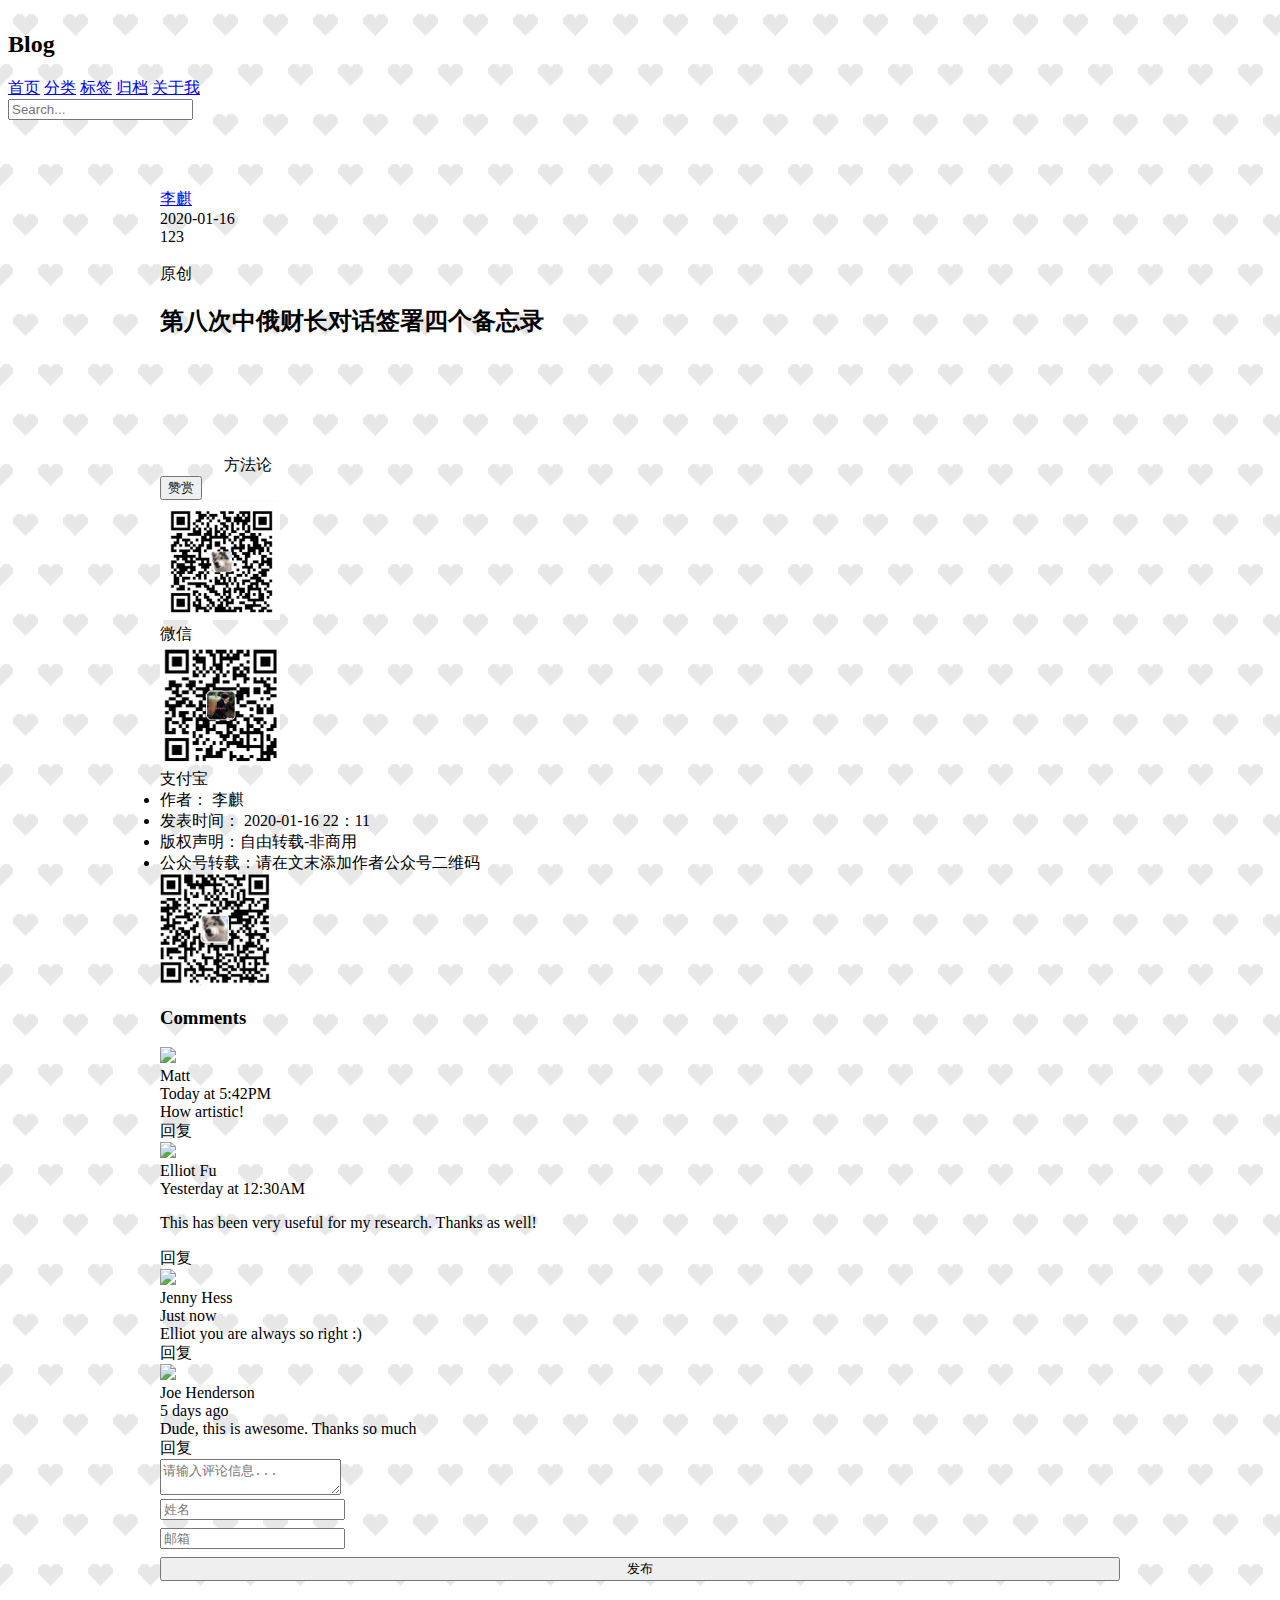
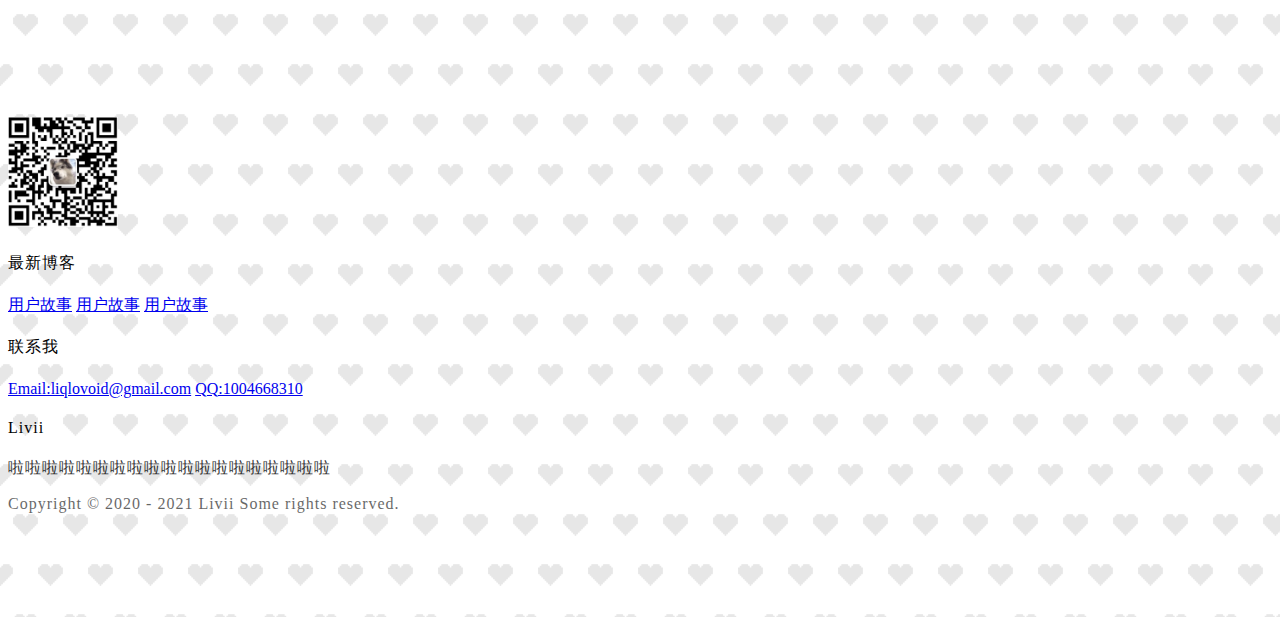
==== blog.html @ 8df354da "博客页面开发 首页、详情页、分类页、标签页" ====
<!DOCTYPE html>
<html lang="en">
<head>
  <meta charset="UTF-8">
  <meta name="viewport", content="width=device-width, initial-scale=1.0">
  <title>博客详情</title>
  <link rel="stylesheet", href="https://cdn.jsdelivr.net/npm/semantic-ui@2.4.2/dist/semantic.css">
  <link rel="stylesheet", href="./static/css/me.css">
</head>
<body>
<!-- 导航 -->
<nav class="ui inverted attached segment m-padded-tb-mini" >
  <div class="ui container">
    <div class="ui inverted secondary stackable menu">
      <h2 class="ui teal header item"> Blog</h2>
      <a href="#" class="m-item item m-mobile-hide"><i class="home icon"></i> 首页</a>
      <a href="#" class="m-item item m-mobile-hide"><i class="idea icon"></i> 分类</a>
      <a href="#" class="m-item item m-mobile-hide"><i class="tags icon"></i> 标签</a>
      <a href="#" class="m-item item m-mobile-hide"><i class="clone icon"></i> 归档</a>
      <a href="#" class="m-item item m-mobile-hide"><i class="info icon"></i> 关于我</a>
      <div class="right m-item item m-mobile-hide">
        <div class="ui icon inverted transparent input">
          <input type="text" placeholder="Search...">
          <i class="search link icon"></i>
        </div>
      </div>
    </div>
  </div>
  <a href="#" class="ui menu toggle icon black button m-right-top m-mobile-show">
    <i class="sidebar icon"></i>
  </a>
</nav>
<!-- 中间内容 -->
<div class="m-container-small m-padded-tb-big">
  <div class="ui container">
    <div class="ui top attached segment">
      <div class="ui horizontal link list">
        <div class="item">
          <img src="https://picsum.photos/100/100" alt="" class="ui avatar image">
          <div class="content"><a href="#" class="header">李麒</a></div>
        </div>
        <div class="item">
          <i class="calendar icon"></i> 2020-01-16
        </div>
        <div class="item">
          <i class="eye icon"></i> 123
        </div>
      </div>
    </div>
    <div class="ui attached segment">
      <img src="https://picsum.photos/800/450" alt="" class="ui fluid rounded image">
    </div>
    <div class="ui attached segment">
      <div class="ui right aligned basic segment">
        <div class="ui label basic orange">原创</div>
      </div>
      <h2 class="ui center aligned header">第八次中俄财长对话签署四个备忘录</h2>
      <br>
      <div id="content" class="m-padded-lr-responsive m-padded-tb-large">
        <p></p>
      </div>
      <div class="m-padded-lr-responsive">
        <div class="ui basic teal left pointing label">方法论</div>
      </div>
      <div class="ui center aligned basic segment">
        <button id="payButton" class="ui orange basic circular button">赞赏</button>
      </div>
      <div class="ui payQR flowing popup transition hidden">
        <div class="ui orange basic label">
          <div class="ui images" style="font-size: inherit !important;">
            <div class="image">
              <img src="./static/image/WeChatPay.jpg" alt="" class="ui rounded bordered image" style="width: 120px">
              <div>微信</div>
            </div>
            <div class="image">
              <img src="./static/image/AliPay.jpg" alt="" class="ui rounded bordered image" style="width: 120px">
              <div>支付宝</div>
            </div>
          </div>
        </div>
      </div>

    </div>
    <div class="ui attached positive message">
      <div class="ui middle aligned grid">
        <div class="eleven wide column">
          <div class="list">
            <li>作者： 李麒</li>
            <li>发表时间： 2020-01-16 22：11</li>
            <li>版权声明：自由转载-非商用</li>
            <li>公众号转载：请在文末添加作者公众号二维码</li>
          </div>
        </div>
        <div class="five wide column">
          <img src="./static/image/wechat.jpg" alt="" class="ui right floated rounded bordered image"style="width: 110px">
        </div>
      </div>
    </div>
    <div class="ui bottom attached segment">
      <div class="ui teal segment">
        <div class="ui comments">
          <h3 class="ui dividing header">Comments</h3>
          <div class="comment">
            <a class="avatar">
              <img src="https://picsum.photos/100/100">
            </a>
            <div class="content">
              <a class="author">Matt</a>
              <div class="metadata">
                <span class="date">Today at 5:42PM</span>
              </div>
              <div class="text">
                How artistic!
              </div>
              <div class="actions">
                <a class="reply">回复</a>
              </div>
            </div>
          </div>
          <div class="comment">
            <a class="avatar">
              <img src="https://picsum.photos/100/100">
            </a>
            <div class="content">
              <a class="author">Elliot Fu</a>
              <div class="metadata">
                <span class="date">Yesterday at 12:30AM</span>
              </div>
              <div class="text">
                <p>This has been very useful for my research. Thanks as well!</p>
              </div>
              <div class="actions">
                <a class="reply">回复</a>
              </div>
            </div>
            <div class="comments">
              <div class="comment">
                <a class="avatar">
                  <img src="https://picsum.photos/100/100">
                </a>
                <div class="content">
                  <a class="author">Jenny Hess</a>
                  <div class="metadata">
                    <span class="date">Just now</span>
                  </div>
                  <div class="text">
                    Elliot you are always so right :)
                  </div>
                  <div class="actions">
                    <a class="reply">回复</a>
                  </div>
                </div>
              </div>
            </div>
          </div>
          <div class="comment">
            <a class="avatar">
              <img src="https://picsum.photos/100/100">
            </a>
            <div class="content">
              <a class="author">Joe Henderson</a>
              <div class="metadata">
                <span class="date">5 days ago</span>
              </div>
              <div class="text">
                Dude, this is awesome. Thanks so much
              </div>
              <div class="actions">
                <a class="reply">回复</a>
              </div>
            </div>
          </div>
        </div>
      </div>
      <div class="ui form">
        <div class="field">
          <textarea name="content" placeholder="请输入评论信息..."></textarea>
        </div>
        <div class="fields">
          <div class="field m-mobile-wide m-margin-bottom-small">
            <div class="ui left icon input">
              <i class="user icon"></i>
              <input type="text" name="nickname" placeholder="姓名">
            </div>
          </div>
          <div class="field m-mobile-wide m-margin-bottom-small">
            <div class="ui left icon input">
              <i class="mail icon"></i>
              <input type="text" name="email" placeholder="邮箱">
            </div>
          </div>
          <div class="field  m-margin-bottom-small m-mobile-wide">
            <button class="ui teal button m-mobile-wide">
              <i class="edit icon"></i>发布
            </button>
          </div>
        </div>
      </div>
    </div>
  </div>
</div>
<!-- 底部 -->
<footer class="ui inverted vertical segment m-padded-tb-massive">
  <div class="ui center aligned container">
    <div class="ui stackable inverted divided grid">
      <div class="three wide column">
        <div class="ui inverted link list">
          <div class="item">
            <img src="./static/image/wechat.jpg" class="ui rounded image" alt="" style="width: 110px">
          </div>
        </div>
      </div>
      <div class="three wide column">
        <h4 class="ui inverted header m-text-thin m-text-spaced">最新博客</h4>
        <div class="ui inverted link list">
          <a href="#" class="item">用户故事</a>
          <a href="#" class="item">用户故事</a>
          <a href="#" class="item">用户故事</a>
        </div>
      </div>
      <div class="three wide column">
        <h4 class="ui inverted header m-text-thin m-text-spaced">联系我</h4>
        <div class="ui inverted link list">
          <a href="#" class="item">Email:liqlovoid@gmail.com</a>
          <a href="#" class="item">QQ:1004668310</a>
        </div>
      </div>
      <div class="three wide column">
        <h4 class="ui inverted header m-text-thin m-text-spaced">Livii</h4>
        <p class="m-text-thin m-text-spaced m-opacity-mini">啦啦啦啦啦啦啦啦啦啦啦啦啦啦啦啦啦啦啦</p>
      </div>
    </div>
    <div class="ui inverted section divider"></div>
    <p class="m-text-thin m-text-spaced m-opacity-tiny">Copyright © 2020 - 2021 Livii Some rights reserved. </p>
  </div>
</footer>
<script src="https://cdn.jsdelivr.net/npm/jquery@3.2/dist/jquery.min.js"></script>
<script src="https://cdn.jsdelivr.net/npm/semantic-ui@2.2.4/dist/semantic.min.js"></script>
<script>
  $('.menu.toggle').click(function () {
    $('.m-item').toggleClass('m-mobile-hide')
  });

  $('#payButton').popup({
      popup : $('.payQR.popup'),
      on : 'click',
      position : 'bottom center'
  });
</script>
</body>
</html>
<!--JS是解释型语言，是根据标签引用分块顺序执行的，$是jQuery中的产生的对象，需要用的话，必须将jquery.js文件放在使用它的JS前面。 -->
---- static/css/me.css ----
body{
    background: url("../image/bg.png");
}
.m-padded-mini{
    padding: 0.2em;
}
.m-padded-tiny{
    padding: 0.3em;
}
.m-padded-tb-mini{
    padding-top: 0.2em !important;
    padding-bottom: 0.2em !important;
}
.m-padded-tb-tiny{
    padding-top: 0.3em !important;
    padding-bottom: 0.3em !important;
}
.m-padded-tb-small{
    padding-top: 0.5em !important;
    padding-bottom: 0.5em !important;
}
.m-padded-tb-massive{
    padding-top: 5em !important;
    padding-bottom: 5em !important;
}
.m-padded-tb {
    padding-top: 1em !important;
    padding-bottom: 1em !important;
}
.m-padded-tb-large{
    padding-top: 2em !important;
    padding-bottom: 2em !important;
}
.m-padded-tb-big{
    padding-top: 3em !important;
    padding-bottom: 3em !important;
}
.m-padded-tb-huge{
    padding-top: 4em !important;
    padding-bottom: 4em !important;
}
.m-padded-tb-massive{
    padding-top: 5em !important;
    padding-bottom: 5em !important;
}
.m-text-thin{
    font-weight: 300!important;
}
.m-text-spaced{
    letter-spacing: 1px;!important;
}
.m-text-line{
    line-height: 1.8!important;
}

.m-opacity-mini{
    opacity: 0.8!important;
}
.m-opacity-tiny{
    opacity: 0.6!important;
}
.m-inline-block{
    display: inline-block;!important;
}

.m-container{
    max-width: 72em;
    margin: auto;
}
.m-container-small{
    max-width: 60em;
    margin: auto;
}
.m-text{
    font-weight: 300!important;
    letter-spacing: 1px!important;
    line-height: 1.8!important;
}
.m-margin-tb-tiny{
    margin-top: 0.3em!important;
    margin-bottom: 0.3em!important;
}

.m-black{
    color: #333!important;
}

.m-margin-top-small{
    margin-top: 0.5em!important;
}

.m-margin-top{
    margin-top: 1.5em!important;
}

.m-margin-top-large{
    margin-top: 2em!important;
}

.m-right-top{
    position: absolute;
    top: 0;
    right: 0;
}
.m-mobile-show{
    display: none!important;
}
.m-padded-lr-responsive{
    padding-left: 4em!important;
    padding-right: 4em!important;
}
@media screen and (max-width: 768px){
    .m-mobile-hide{
        display: none!important;
    }
    .m-mobile-show{
        display: block!important;
    }
    .m-padded-lr-responsive{
        padding-left: 0!important;
        padding-right: 0!important;
    }
    .m-padded-lr-clear{
        padding-left: 0!important;
        padding-right: 0!important;
    }
    .m-mobile-wide{
        width: 100%!important;
    }

}
.m-padded-lr{
    padding-left: 4em!important;
    padding-right: 4em!important;
}
.m-margin-bottom-mini{
    margin-bottom: 0.2em!important;
}
.m-margin-bottom-small{
    margin-bottom: 0.5em!important;
}
.m-mobile-wide{
    width: 100%!important;
}
.m-shadow-small{
    -webkit-box-shadow: 0 4px 8px rgba(0,0,0,0.2)!important;
    box-shadow: 0 4px 8px rgba(0,0,0,0.2)!important;
}
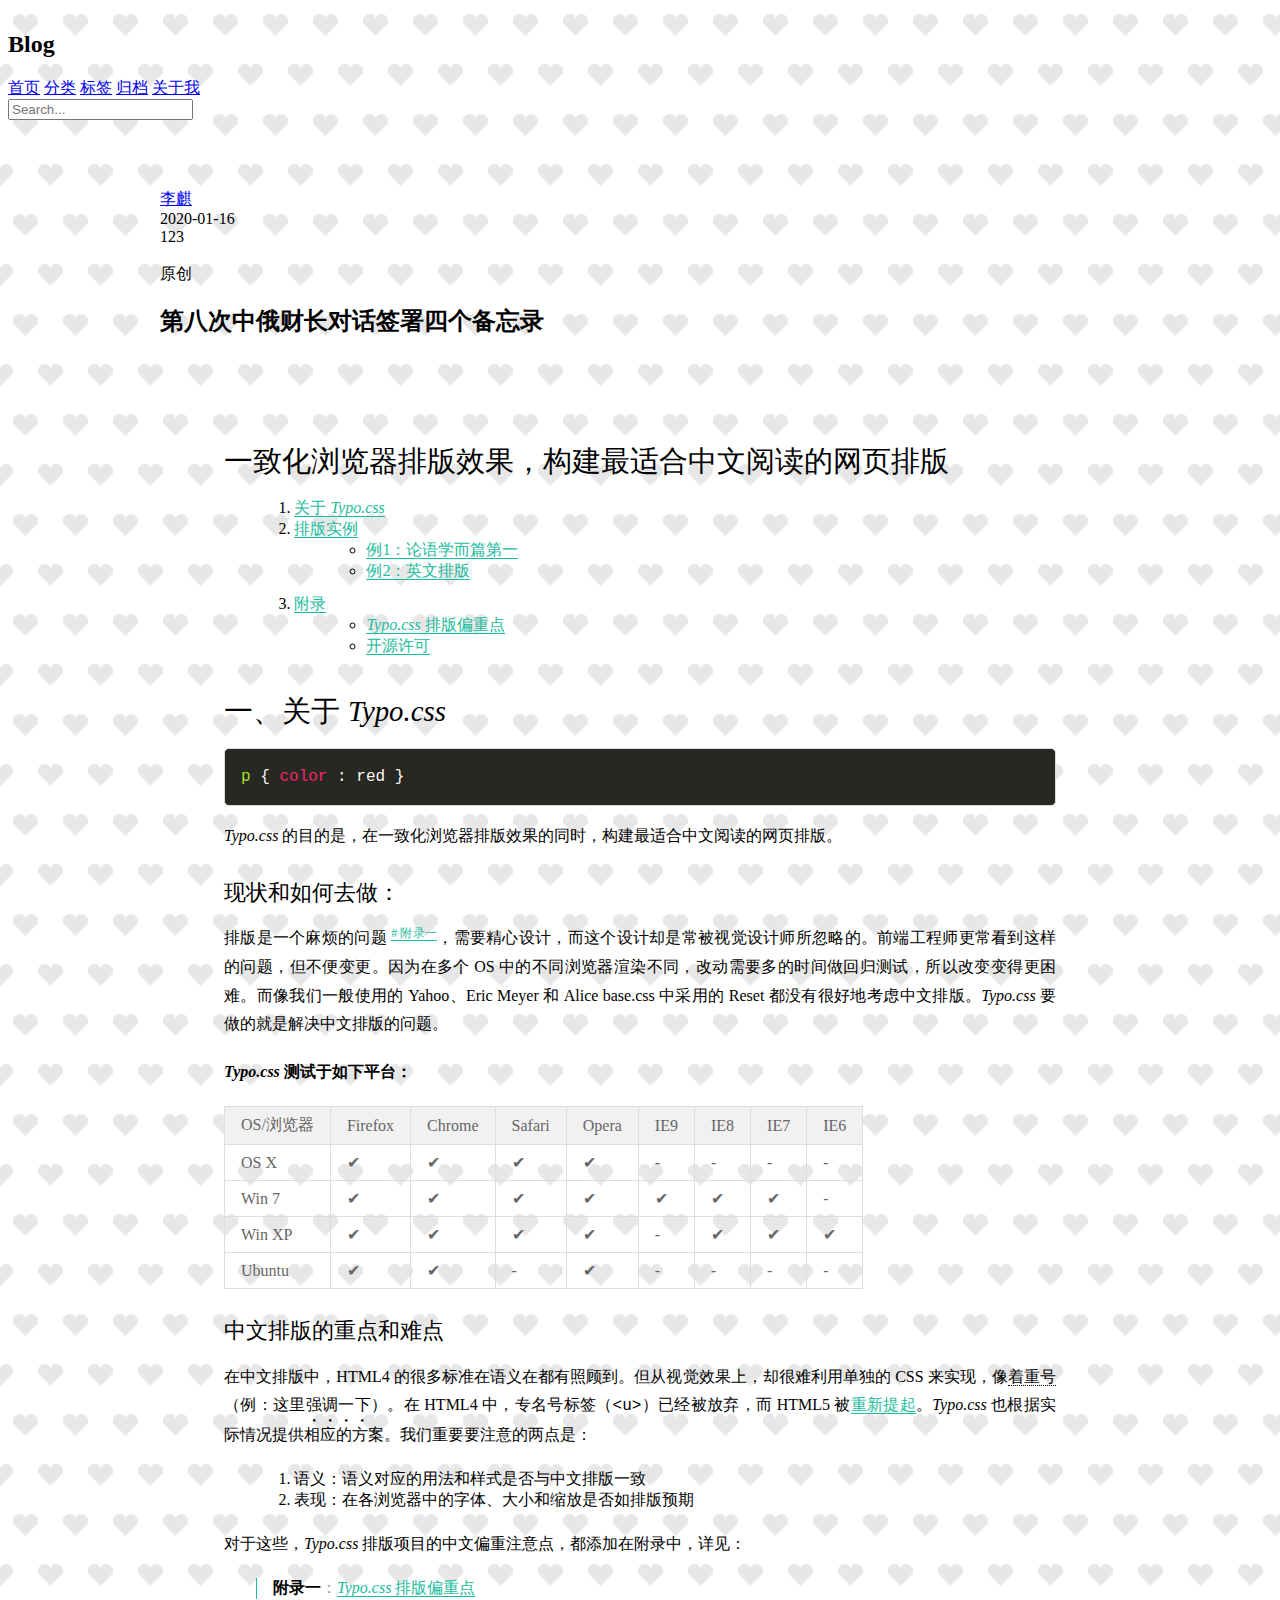
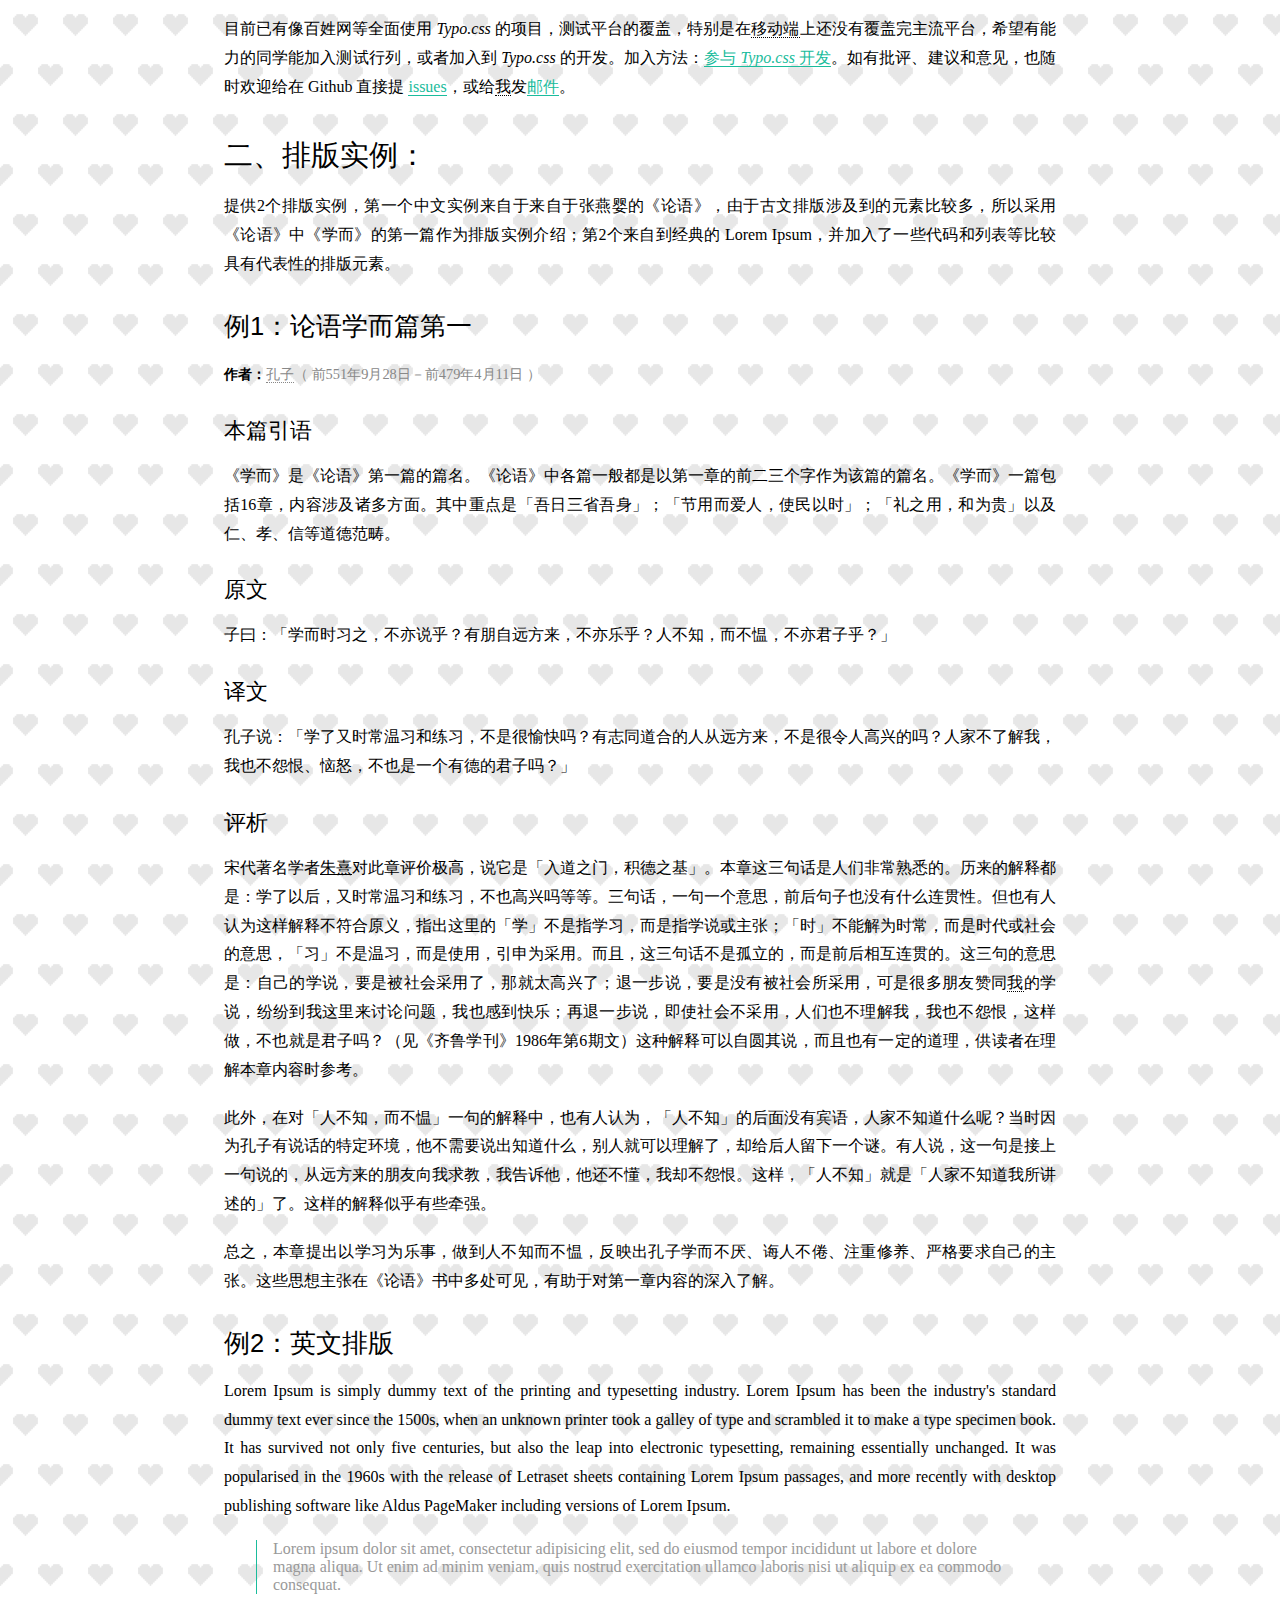
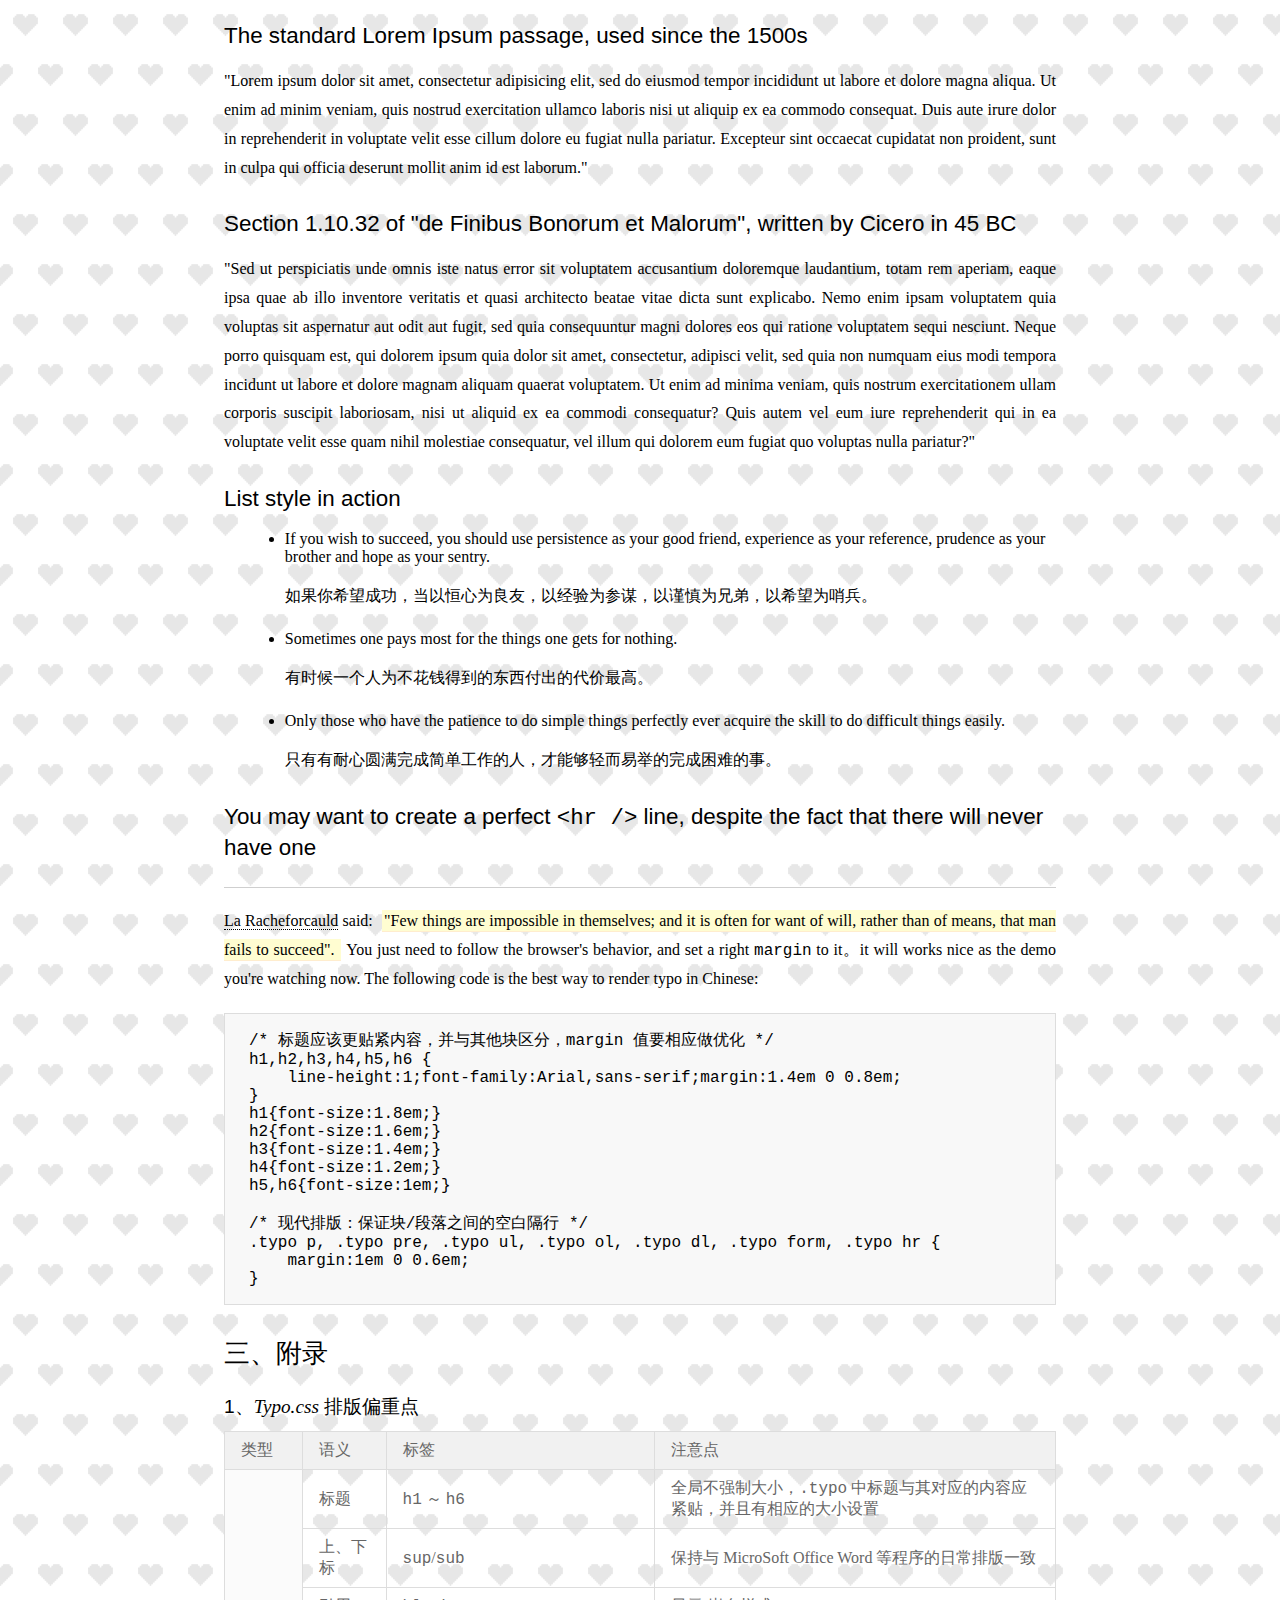
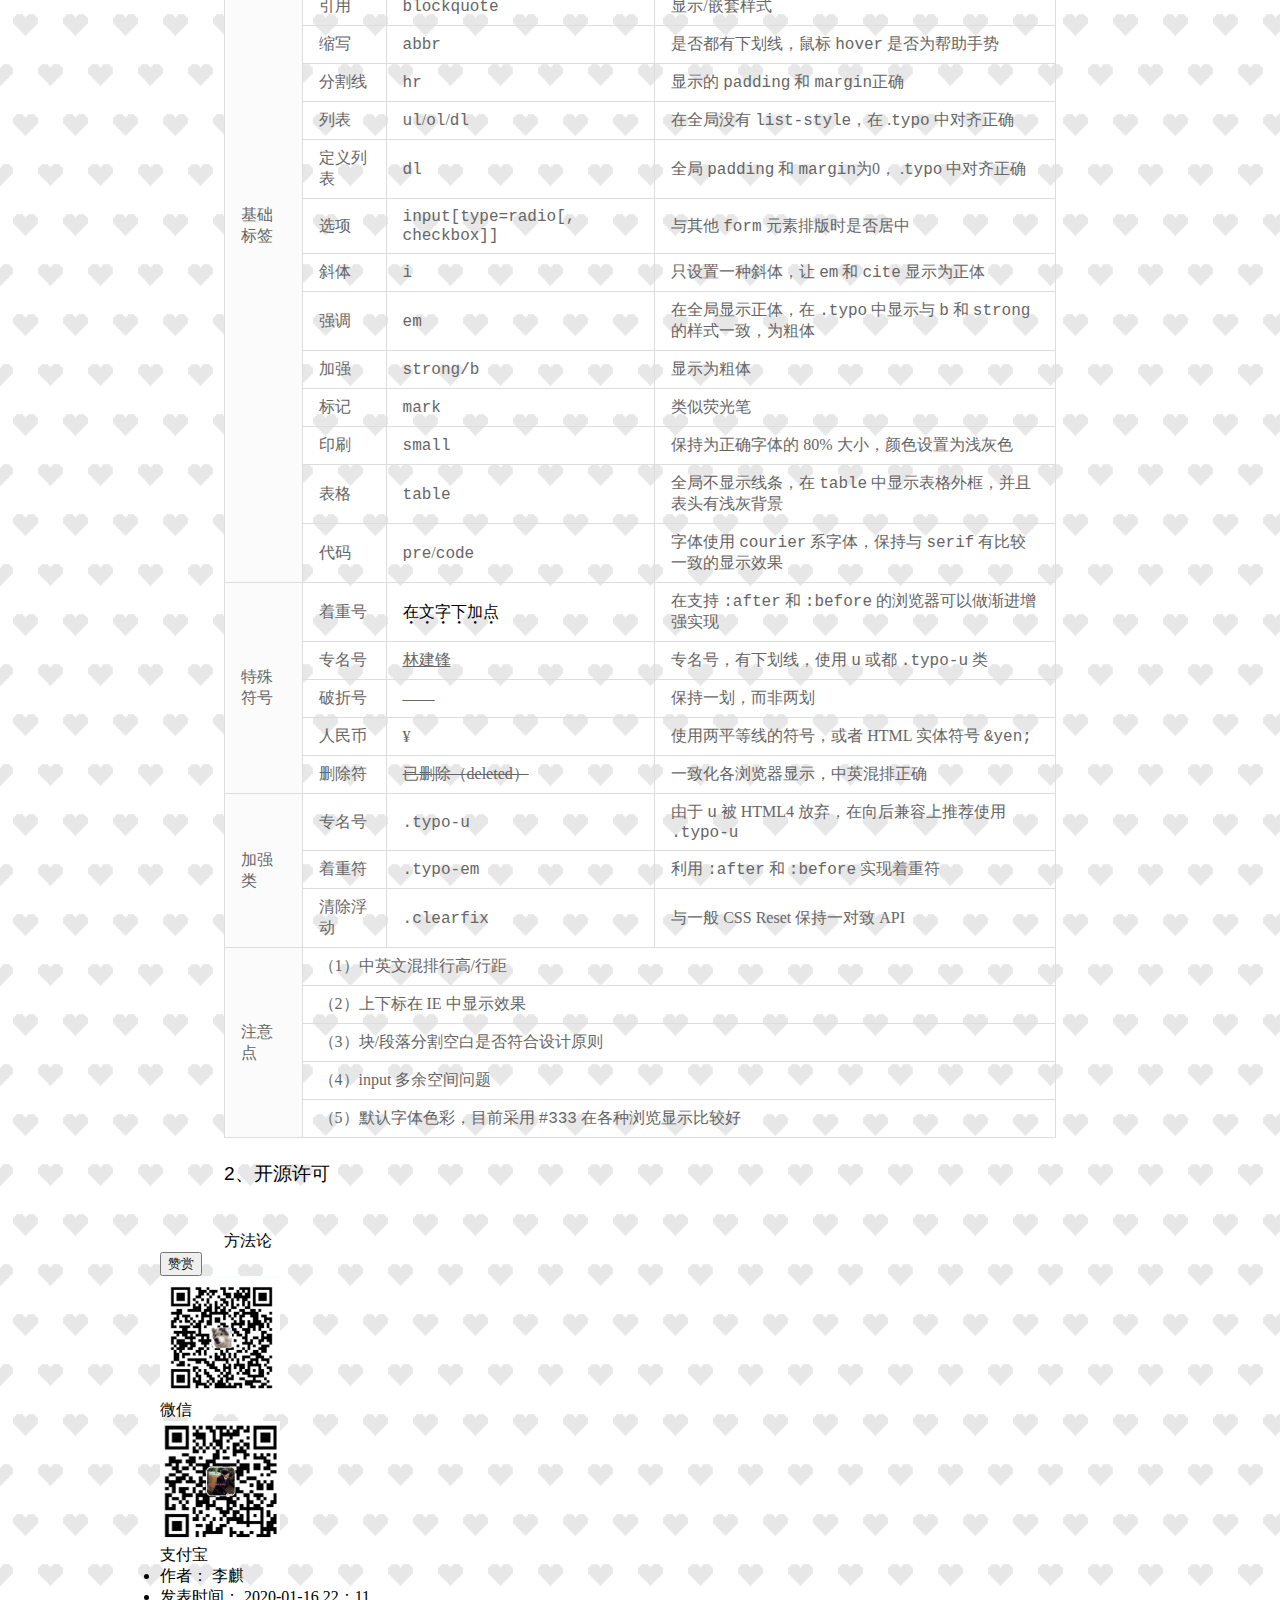
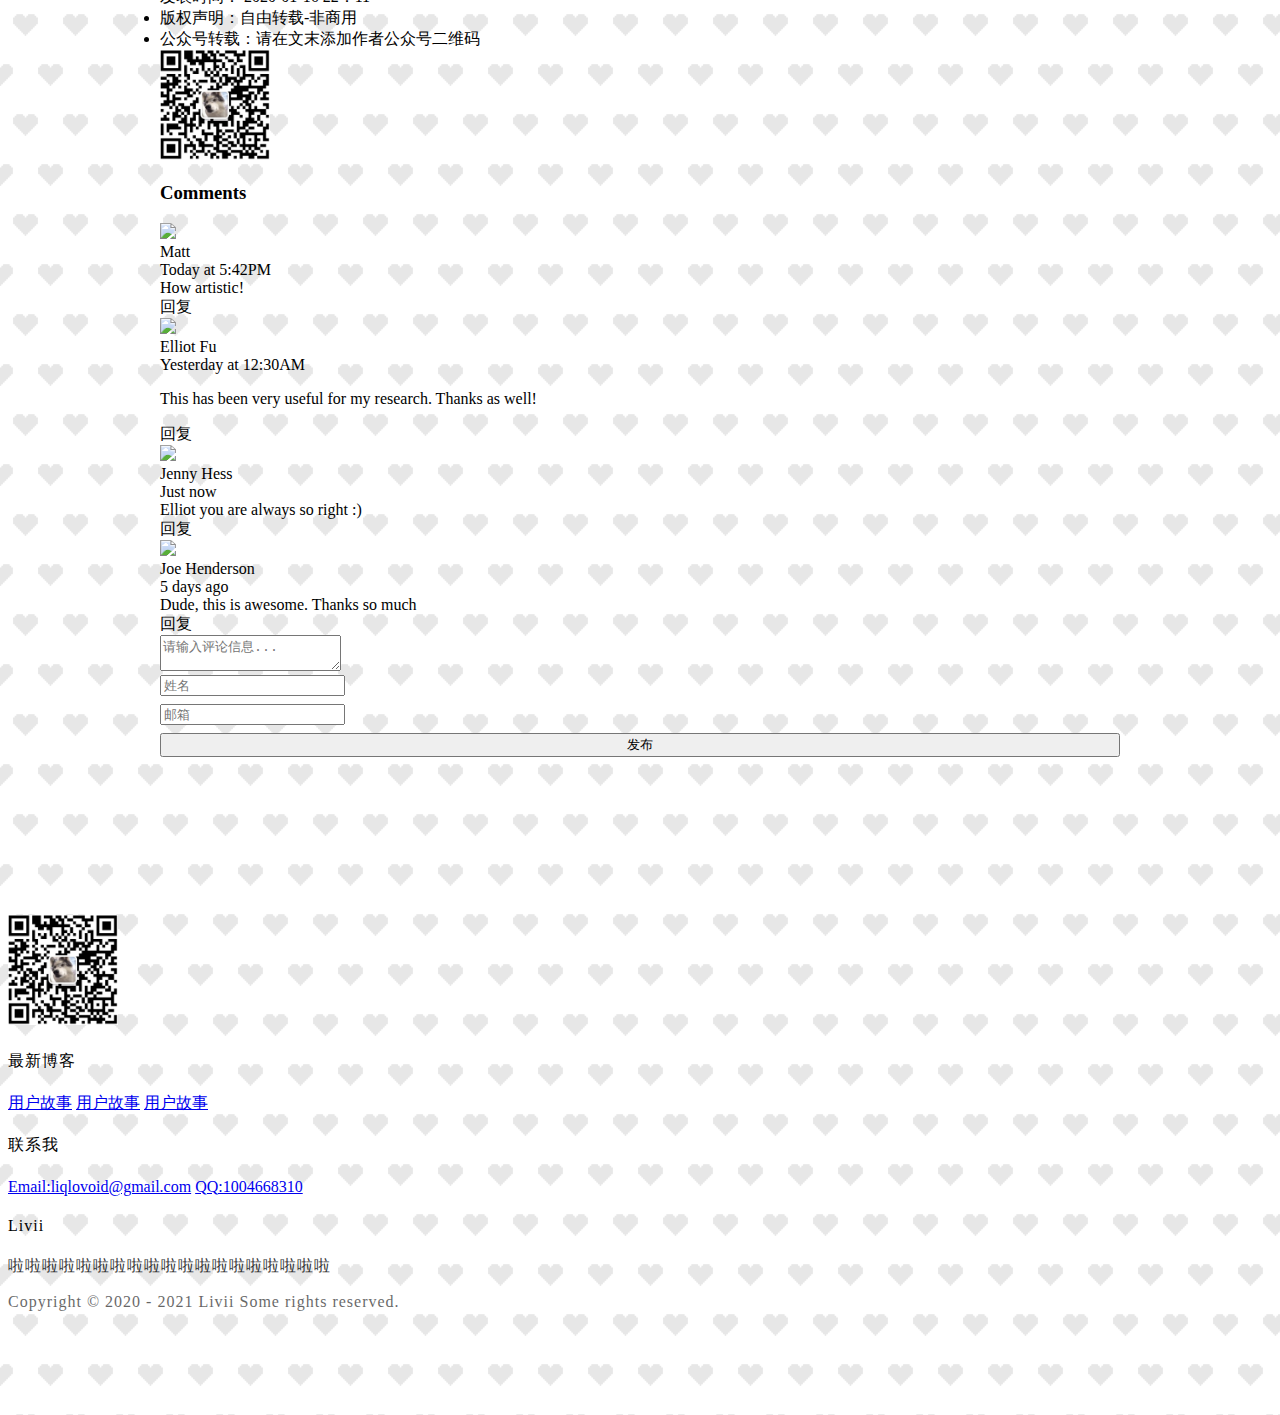
==== commit 3c92063d: "day2 博客插件集成、博客管理相关页面开发" ====
--- a/blog.html
+++ b/blog.html
@@ -4,7 +4,11 @@
   <meta charset="UTF-8">
   <meta name="viewport", content="width=device-width, initial-scale=1.0">
   <title>博客详情</title>
-  <link rel="stylesheet", href="https://cdn.jsdelivr.net/npm/semantic-ui@2.4.2/dist/semantic.css">
+  <link rel="stylesheet", href="https://cdn.jsdelivr.net/npm/semantic-ui@2.2.4/dist/semantic.css">
+  <link rel="stylesheet" href="./static/css/typo.css">
+  <link rel="stylesheet" href="./static/css/animate.css">
+  <link rel="stylesheet" href="./static/lib/prism/prism.css">
+  <link rel="stylesheet" href="./static/lib/tocbot/tocbot.css">
   <link rel="stylesheet", href="./static/css/me.css">
 </head>
 <body>
@@ -31,7 +35,7 @@
   </a>
 </nav>
 <!-- 中间内容 -->
-<div class="m-container-small m-padded-tb-big">
+<div id="waypoint" class="m-container-small m-padded-tb-big animated fadeIn">
   <div class="ui container">
     <div class="ui top attached segment">
       <div class="ui horizontal link list">
@@ -50,14 +54,386 @@
     <div class="ui attached segment">
       <img src="https://picsum.photos/800/450" alt="" class="ui fluid rounded image">
     </div>
-    <div class="ui attached segment">
+    <div class="ui js-toc-content attached padded segment">
       <div class="ui right aligned basic segment">
         <div class="ui label basic orange">原创</div>
       </div>
       <h2 class="ui center aligned header">第八次中俄财长对话签署四个备忘录</h2>
       <br>
-      <div id="content" class="m-padded-lr-responsive m-padded-tb-large">
-        <p></p>
+      <div id="content" class="typo typo-selection js-toc-content m-padded-lr-responsive m-padded-tb-large">
+        <h2 id="tagline" class="serif">一致化浏览器排版效果，构建最适合中文阅读的网页排版</h2>
+
+        <ol id="table">
+          <li><a href="#section1">关于 <i class="serif">Typo.css</i></a></li>
+          <li><a href="#section2">排版实例</a>
+            <ul>
+              <li><a href="#section2-1">例1：论语学而篇第一</a></li>
+              <li><a href="#section2-2">例2：英文排版</a></li>
+            </ul>
+          </li>
+          <li><a href="#section3">附录</a>
+            <ul>
+              <li><a href="#appendix1"><i class="serif">Typo.css</i> 排版偏重点</a></li>
+              <li><a href="#appendix2">开源许可</a></li>
+            </ul>
+          </li>
+        </ol>
+
+        <h2 id="section1">一、关于 <i class="serif">Typo.css</i></h2>
+
+        <pre><code class="language-css">p { color : red }</code></pre>
+        <p><i class="serif">Typo.css</i> 的目的是，在一致化浏览器排版效果的同时，构建最适合中文阅读的网页排版。</p>
+        <h4>现状和如何去做：</h4>
+
+        <p class="typo-first">排版是一个麻烦的问题 <sup><a href="#appendix1"># 附录一</a></sup>，需要精心设计，而这个设计却是常被视觉设计师所忽略的。前端工程师更常看到这样的问题，但不便变更。因为在多个 OS 中的不同浏览器渲染不同，改动需要多的时间做回归测试，所以改变变得更困难。而像我们一般使用的
+          Yahoo、Eric Meyer 和 Alice base.css 中采用的 Reset 都没有很好地考虑中文排版。<i class="serif">Typo.css</i> 要做的就是解决中文排版的问题。</p>
+
+        <p><strong><i class="serif">Typo.css</i> 测试于如下平台：</strong></p>
+        <table class="ui table" summary="Typo.css 的测试平台列表">
+          <thead>
+          <tr>
+            <th>OS/浏览器</th>
+            <th>Firefox</th>
+            <th>Chrome</th>
+            <th>Safari</th>
+            <th>Opera</th>
+            <th>IE9</th>
+            <th>IE8</th>
+            <th>IE7</th>
+            <th>IE6</th>
+          </tr>
+          </thead>
+          <tbody>
+          <tr>
+            <td>OS X</td>
+            <td>✔</td>
+            <td>✔</td>
+            <td>✔</td>
+            <td>✔</td>
+            <td>-</td>
+            <td>-</td>
+            <td>-</td>
+            <td>-</td>
+          </tr>
+          <tr>
+            <td>Win 7</td>
+            <td>✔</td>
+            <td>✔</td>
+            <td>✔</td>
+            <td>✔</td>
+            <td>✔</td>
+            <td>✔</td>
+            <td>✔</td>
+            <td>-</td>
+          </tr>
+          <tr>
+            <td>Win XP</td>
+            <td>✔</td>
+            <td>✔</td>
+            <td>✔</td>
+            <td>✔</td>
+            <td>-</td>
+            <td>✔</td>
+            <td>✔</td>
+            <td>✔</td>
+          </tr>
+          <tr>
+            <td>Ubuntu</td>
+            <td>✔</td>
+            <td>✔</td>
+            <td>-</td>
+            <td>✔</td>
+            <td>-</td>
+            <td>-</td>
+            <td>-</td>
+            <td>-</td>
+          </tr>
+          </tbody>
+        </table>
+
+        <h4>中文排版的重点和难点</h4>
+
+        <p>在中文排版中，HTML4 的很多标准在语义在都有照顾到。但从视觉效果上，却很难利用单独的 CSS 来实现，像<abbr title="在文字下多加一个点">着重号</abbr>（例：这里<em class="typo-em">强调一下</em>）。在 HTML4 中，专名号标签（<code>&lt;u&gt;</code>）已经被放弃，而
+          HTML5 被<a href="http://html5doctor.com/u-element/">重新提起</a>。<i class="serif">Typo.css</i> 也根据实际情况提供相应的方案。我们重要要注意的两点是：</p>
+        <ol>
+          <li>语义：语义对应的用法和样式是否与中文排版一致</li>
+          <li>表现：在各浏览器中的字体、大小和缩放是否如排版预期</li>
+        </ol>
+        <p>对于这些，<i class="serif">Typo.css</i> 排版项目的中文偏重注意点，都添加在附录中，详见：</p>
+        <blockquote>
+          <b>附录一</b>：<a href="#appendix1"><i class="serif">Typo.css</i> 排版偏重点</a>
+        </blockquote>
+
+        <p>目前已有像百姓网等全面使用 <i class="serif">Typo.css</i> 的项目，测试平台的覆盖，特别是在<abbr title="手机、平板电脑等移动平台">移动端</abbr>上还没有覆盖完主流平台，希望有能力的同学能加入测试行列，或者加入到 <i class="serif">Typo.css</i>
+          的开发。加入方法：<a href="https://github.com/sofish/Typo.css">参与 <i class="serif">Typo.css</i> 开发</a>。如有批评、建议和意见，也随时欢迎给在 Github 直接提 <a
+                  href="https://github.com/sofish/Typo.css/issues">issues</a>，或给<abbr title="Sofish Lin, author of Typo.css"
+                                                                                      role="author">我</abbr>发<a
+                  href="mailto:sofish@icloud.com">邮件</a>。</p>
+
+
+        <h2 id="section2">二、排版实例：</h2>
+
+        <p>提供2个排版实例，第一个中文实例来自于来自于<cite class="typo-unique">张燕婴</cite>的《论语》，由于古文排版涉及到的元素比较多，所以采用《论语》中《学而》的第一篇作为排版实例介绍；第2个来自到经典的
+          Lorem Ipsum，并加入了一些代码和列表等比较具有代表性的排版元素。</p>
+
+        <h3 id="section2-1">例1：论语学而篇第一</h3>
+
+        <p>
+          <small><b>作者：</b><abbr title="名丘，字仲尼">孔子</abbr>（
+            <time>前551年9月28日－前479年4月11日</time>
+            ）
+          </small>
+        </p>
+
+        <h4>本篇引语</h4>
+
+        <p>
+          《学而》是《论语》第一篇的篇名。《论语》中各篇一般都是以第一章的前二三个字作为该篇的篇名。《学而》一篇包括16章，内容涉及诸多方面。其中重点是「吾日三省吾身」；「节用而爱人，使民以时」；「礼之用，和为贵」以及仁、孝、信等道德范畴。 </p>
+
+        <h4>原文</h4>
+
+        <p>子曰：「学而时习之，不亦说乎？有朋自远方来，不亦乐乎？人不知，而不愠，不亦君子乎？」 </p>
+
+        <h4>译文</h4>
+
+        <p>孔子说：「学了又时常温习和练习，不是很愉快吗？有志同道合的人从远方来，不是很令人高兴的吗？人家不了解我，我也不怨恨、恼怒，不也是一个有德的君子吗？」 </p>
+
+        <h4>评析</h4>
+
+        <p>宋代著名学者<u class="typo-u">朱熹</u>对此章评价极高，说它是「入道之门，积德之基」。本章这三句话是人们非常熟悉的。历来的解释都是：学了以后，又时常温习和练习，不也高兴吗等等。三句话，一句一个意思，前后句子也没有什么连贯性。但也有人认为这样解释不符合原义，指出这里的「学」不是指学习，而是指学说或主张；「时」不能解为时常，而是时代或社会的意思，「习」不是温习，而是使用，引申为采用。而且，这三句话不是孤立的，而是前后相互连贯的。这三句的意思是：自己的学说，要是被社会采用了，那就太高兴了；退一步说，要是没有被社会所采用，可是很多朋友赞同<abbr
+                title="张燕婴">我</abbr>的学说，纷纷到我这里来讨论问题，我也感到快乐；再退一步说，即使社会不采用，人们也不理解我，我也不怨恨，这样做，不也就是君子吗？（见《齐鲁学刊》1986年第6期文）这种解释可以自圆其说，而且也有一定的道理，供读者在理解本章内容时参考。
+        </p>
+
+        <p>此外，在对「人不知，而不愠」一句的解释中，也有人认为，「人不知」的后面没有宾语，人家不知道什么呢？当时因为孔子有说话的特定环境，他不需要说出知道什么，别人就可以理解了，却给后人留下一个谜。有人说，这一句是接上一句说的，从远方来的朋友向我求教，我告诉他，他还不懂，我却不怨恨。这样，「人不知」就是「人家不知道我所讲述的」了。这样的解释似乎有些牵强。</p>
+
+        <p>总之，本章提出以学习为乐事，做到人不知而不愠，反映出孔子学而不厌、诲人不倦、注重修养、严格要求自己的主张。这些思想主张在《论语》书中多处可见，有助于对第一章内容的深入了解。</p>
+
+        <h3 id="section2-2">例2：英文排版</h3>
+
+        <p>Lorem Ipsum is simply dummy text of the printing and typesetting industry. Lorem Ipsum has been the industry's
+          standard dummy text ever since the 1500s, when an unknown printer took a galley of type and scrambled it to make a
+          type specimen book. It has survived not only five centuries, but also the leap into electronic typesetting, remaining
+          essentially unchanged. It was popularised in the 1960s with the release of Letraset sheets containing Lorem Ipsum
+          passages, and more recently with desktop publishing software like Aldus PageMaker including versions of Lorem
+          Ipsum.</p>
+        <blockquote>
+          Lorem ipsum dolor sit amet, consectetur adipisicing elit, sed do eiusmod tempor incididunt ut labore et dolore magna
+          aliqua. Ut enim ad minim veniam, quis nostrud exercitation ullamco laboris nisi ut aliquip ex ea commodo consequat.
+        </blockquote>
+
+        <h4>The standard Lorem Ipsum passage, used since the 1500s</h4>
+
+        <p>"Lorem ipsum dolor sit amet, consectetur adipisicing elit, sed do eiusmod tempor incididunt ut labore et dolore magna
+          aliqua. Ut enim ad minim veniam, quis nostrud exercitation ullamco laboris nisi ut aliquip ex ea commodo consequat.
+          Duis aute irure dolor in reprehenderit in voluptate velit esse cillum dolore eu fugiat nulla pariatur. Excepteur sint
+          occaecat cupidatat non proident, sunt in culpa qui officia deserunt mollit anim id est laborum."</p>
+
+        <h4>Section 1.10.32 of "de Finibus Bonorum et Malorum", written by Cicero in 45 BC</h4>
+
+        <p>"Sed ut perspiciatis unde omnis iste natus error sit voluptatem accusantium doloremque laudantium, totam rem aperiam,
+          eaque ipsa quae ab illo inventore veritatis et quasi architecto beatae vitae dicta sunt explicabo. Nemo enim ipsam
+          voluptatem quia voluptas sit aspernatur aut odit aut fugit, sed quia consequuntur magni dolores eos qui ratione
+          voluptatem sequi nesciunt. Neque porro quisquam est, qui dolorem ipsum quia dolor sit amet, consectetur, adipisci
+          velit, sed quia non numquam eius modi tempora incidunt ut labore et dolore magnam aliquam quaerat voluptatem. Ut enim
+          ad minima veniam, quis nostrum exercitationem ullam corporis suscipit laboriosam, nisi ut aliquid ex ea commodi
+          consequatur? Quis autem vel eum iure reprehenderit qui in ea voluptate velit esse quam nihil molestiae consequatur,
+          vel illum qui dolorem eum fugiat quo voluptas nulla pariatur?"</p>
+
+        <h4>List style in action</h4>
+        <ul>
+          <li>If you wish to succeed, you should use persistence as your good friend, experience as your reference, prudence as
+            your brother and hope as your sentry.
+            <p>如果你希望成功，当以恒心为良友，以经验为参谋，以谨慎为兄弟，以希望为哨兵。</p>
+          </li>
+          <li>Sometimes one pays most for the things one gets for nothing.
+            <p>有时候一个人为不花钱得到的东西付出的代价最高。</p>
+          </li>
+          <li>Only those who have the patience to do simple things perfectly ever acquire the skill to do difficult things
+            easily.
+            <p>只有有耐心圆满完成简单工作的人，才能够轻而易举的完成困难的事。</p>
+          </li>
+        </ul>
+
+        <h4>You may want to create a perfect <code>&lt;hr /&gt;</code> line, despite the fact that there will never have one
+        </h4>
+        <hr/>
+        <p><abbr title="法国作家罗切福考尔德">La Racheforcauld</abbr> said:
+          <mark>"Few things are impossible in themselves; and it is often for want of will, rather than of means, that man fails
+            to succeed".
+          </mark>
+          You just need to follow the browser's behavior, and set a right <code>margin</code> to it。it will works nice as the
+          demo you're watching now. The following code is the best way to render typo in Chinese:
+        </p>
+        <pre>
+/* 标题应该更贴紧内容，并与其他块区分，margin 值要相应做优化 */
+h1,h2,h3,h4,h5,h6 {
+    line-height:1;font-family:Arial,sans-serif;margin:1.4em 0 0.8em;
+}
+h1{font-size:1.8em;}
+h2{font-size:1.6em;}
+h3{font-size:1.4em;}
+h4{font-size:1.2em;}
+h5,h6{font-size:1em;}
+
+/* 现代排版：保证块/段落之间的空白隔行 */
+.typo p, .typo pre, .typo ul, .typo ol, .typo dl, .typo form, .typo hr {
+    margin:1em 0 0.6em;
+}
+</pre>
+
+        <h3 id="section3">三、附录</h3>
+
+        <h5 id="appendix1">1、<i class="serif">Typo.css</i> 排版偏重点</h5>
+        <table class="ui table" summary="Typo.css 排版偏重点">
+          <thead>
+          <tr>
+            <th>类型</th>
+            <th>语义</th>
+            <th>标签</th>
+            <th>注意点</th>
+          </tr>
+          </thead>
+          <tbody>
+          <tr>
+            <th rowspan="15">基础标签</th>
+            <td>标题</td>
+            <td><code>h1</code> ～ <code>h6</code></td>
+            <td>全局不强制大小，<code>.typo</code> 中标题与其对应的内容应紧贴，并且有相应的大小设置</td>
+          </tr>
+          <tr>
+            <td>上、下标</td>
+            <td><code>sup</code>/<code>sub</code></td>
+            <td>保持与 MicroSoft Office Word 等程序的日常排版一致</td>
+          </tr>
+          <tr>
+            <td>引用</td>
+            <td><code>blockquote</code></td>
+            <td>显示/嵌套样式</td>
+          </tr>
+          <tr>
+            <td>缩写</td>
+            <td><code>abbr</code></td>
+            <td>是否都有下划线，鼠标 <code>hover</code> 是否为帮助手势</td>
+          </tr>
+          <tr>
+            <td>分割线</td>
+            <td><code>hr</code></td>
+            <td>显示的 <code>padding</code> 和 <code>margin</code>正确</td>
+          </tr>
+          <tr>
+            <td>列表</td>
+            <td><code>ul</code>/<code>ol</code>/<code>dl</code></td>
+            <td>在全局没有 <code>list-style</code>，在 .<code>typo</code> 中对齐正确</td>
+          </tr>
+          <tr>
+            <td>定义列表</td>
+            <td><code>dl</code></td>
+            <td>全局 <code>padding</code> 和 <code>margin</code>为0， .<code>typo</code> 中对齐正确</td>
+          </tr>
+          <tr>
+            <td>选项</td>
+            <td><code>input[type=radio[, checkbox]]</code></td>
+            <td>与其他 <code>form</code> 元素排版时是否居中</td>
+          </tr>
+          <tr>
+            <td>斜体</td>
+            <td><code>i</code></td>
+            <td>只设置一种斜体，让 <code>em</code> 和 <code>cite</code> 显示为正体</td>
+          </tr>
+          <tr>
+            <td>强调</td>
+            <td><code>em</code></td>
+            <td>在全局显示正体，在 <code>.typo</code> 中显示与 <code>b</code> 和 <code>strong</code> 的样式一致，为粗体</td>
+          </tr>
+          <tr>
+            <td>加强</td>
+            <td><code>strong/b</code></td>
+            <td>显示为粗体</td>
+          </tr>
+          <tr>
+            <td>标记</td>
+            <td><code>mark</code></td>
+            <td>类似荧光笔</td>
+          </tr>
+          <tr>
+            <td>印刷</td>
+            <td><code>small</code></td>
+            <td>保持为正确字体的 80% 大小，颜色设置为浅灰色</td>
+          </tr>
+          <tr>
+            <td>表格</td>
+            <td><code>table</code></td>
+            <td>全局不显示线条，在 <code>table</code> 中显示表格外框，并且表头有浅灰背景</td>
+          </tr>
+          <tr>
+            <td>代码</td>
+            <td><code>pre</code>/<code>code</code></td>
+            <td>字体使用 <code>courier</code> 系字体，保持与 <code>serif</code> 有比较一致的显示效果</td>
+          </tr>
+          <tr>
+            <th rowspan="5">特殊符号</th>
+            <td>着重号</td>
+            <td><em class="typo-em">在文字下加点</em></td>
+            <td>在支持 <code>:after</code> 和 <code>:before</code> 的浏览器可以做渐进增强实现</td>
+          </tr>
+          <tr>
+            <td>专名号</td>
+            <td><u>林建锋</u></td>
+            <td>专名号，有下划线，使用 <code>u</code> 或都 <code>.typo-u</code> 类</td>
+          </tr>
+          <tr>
+            <td>破折号</td>
+            <td>——</td>
+            <td>保持一划，而非两划</td>
+          </tr>
+          <tr>
+            <td>人民币</td>
+            <td>&yen;</td>
+            <td>使用两平等线的符号，或者 HTML 实体符号 <code>&amp;yen;</code></td>
+          </tr>
+          <tr>
+            <td>删除符</td>
+            <td>
+              <del>已删除（deleted）</del>
+            </td>
+            <td>一致化各浏览器显示，中英混排正确</td>
+          </tr>
+          <tr>
+            <th rowspan="3">加强类</th>
+            <td>专名号</td>
+            <td><code>.typo-u</code></td>
+            <td>由于 <code>u</code> 被 HTML4 放弃，在向后兼容上推荐使用 <code>.typo-u</code></td>
+          </tr>
+          <tr>
+            <td>着重符</td>
+            <td><code>.typo-em</code></td>
+            <td>利用 <code>:after</code> 和 <code>:before</code> 实现着重符</td>
+          </tr>
+          <tr>
+            <td>清除浮动</td>
+            <td><code>.clearfix</code></td>
+            <td>与一般 CSS Reset 保持一对致 API</td>
+          </tr>
+          <tr>
+            <th rowspan="5">注意点</th>
+            <td colspan="3">（1）中英文混排行高/行距</td>
+          </tr>
+          <tr>
+            <td colspan="3">（2）上下标在 IE 中显示效果</td>
+          </tr>
+          <tr>
+            <td colspan="3">（3）块/段落分割空白是否符合设计原则</td>
+          </tr>
+          <tr>
+            <td colspan="3">（4）input 多余空间问题</td>
+          </tr>
+          <tr>
+            <td colspan="3">（5）默认字体色彩，目前采用 <code>#333</code> 在各种浏览显示比较好</td>
+          </tr>
+          </tbody>
+        </table>
+
+        <h5 id="appendix2">2、开源许可</h5>
       </div>
       <div class="m-padded-lr-responsive">
         <div class="ui basic teal left pointing label">方法论</div>
@@ -199,6 +575,24 @@
     </div>
   </div>
 </div>
+<div id="toolbar" class="m-padded m-right m-fixed" style="display:none;">
+  <div class="ui vertical icon buttons">
+    <button type="button" class="ui toc  teal button">目录</button>
+    <a href="#comment-container" class="ui teal button">留言</a>
+    <button class="ui wechat icon button"><i class="weixin icon"></i></button>
+    <div id="toTop-button" href="#" class="ui icon button"><i class="chevron up icon"></i></div>
+  </div>
+</div>
+
+<div class="ui toc-container flowing popup transition hidden" style="width: 250px">
+  <ol class="js-toc">
+
+  </ol>
+</div>
+
+<div id="qrcode" class="ui wechat-qr flowing popup transition hidden m-padded-mini" style="width: 130px!important;">
+  <!--<img src="./static/image/wechat.jpg" alt="" class="ui rounded image" style="width: 120px!important;">-->
+</div>
 <!-- 底部 -->
 <footer class="ui inverted vertical segment m-padded-tb-massive">
   <div class="ui center aligned container">
@@ -236,6 +630,11 @@
 </footer>
 <script src="https://cdn.jsdelivr.net/npm/jquery@3.2/dist/jquery.min.js"></script>
 <script src="https://cdn.jsdelivr.net/npm/semantic-ui@2.2.4/dist/semantic.min.js"></script>
+<script src="static/lib/prism/prism.js"></script>
+<script src="static/lib/tocbot/tocbot.min.js"></script>
+<script src="static/lib/qrcode/qrcode.min.js"></script>
+<script src="static/lib/scrollTo/jquery.scrollTo.min.js"></script>
+<script src="static/lib/waypoints/jquery.waypoints.min.js"></script>
 <script>
   $('.menu.toggle').click(function () {
     $('.m-item').toggleClass('m-mobile-hide')
@@ -246,6 +645,46 @@
       on : 'click',
       position : 'bottom center'
   });
+
+  tocbot.init({
+    tocSelector: '.js-toc',
+    contentSelector: '.js-toc-content',
+    headingSelector: 'h1,h2,h3',
+  });
+  $('.toc.button').popup({
+    popup : $('.toc-container.popup'),
+    on : 'click',
+    position : 'left center'
+  });
+
+  $('.wechat').popup({
+    popup:$('.wechat-qr'),
+    position:'left center'
+  });
+
+  var qrcode = new QRCode("qrcode", {
+    text: "http://jindo.dev.naver.com/collie",
+    width: 110,
+    height: 110,
+    colorDark : "#000000",
+    colorLight : "#ffffff",
+    correctLevel : QRCode.CorrectLevel.H
+  });
+  $('#toTop-button').click(function () {
+    $(window).scrollTo(0,500)
+  });
+
+  var waypoint = new Waypoint({
+    element: document.getElementById('waypoint'),
+    handler: function(direction) {
+      if (direction == 'down'){
+        $('#toolbar').show(100);
+      }else {
+        $('#toolbar').hide(500);
+      }
+      console.log('Scrolled to waypoint!' + direction)
+    }
+  })
 </script>
 </body>
 </html>
--- a/static/css/typo.css
+++ b/static/css/typo.css
@@ -0,0 +1,319 @@
+@charset "utf-8";
+.typo p{
+  font-size: 16px;
+  font-weight: 300;
+  line-height: 1.8;
+  text-align: justify;
+}
+/* 要注意表单元素并不继承父级 font 的问题 */
+.typo body, .typo button, .typo input, .typo select, .typo textarea {
+  font: 300 1em/1.8 PingFang SC, Lantinghei SC, Microsoft Yahei, Hiragino Sans GB, Microsoft Sans Serif, WenQuanYi Micro Hei, sans-serif;
+}
+
+.typo button::-moz-focus-inner,
+.typo input::-moz-focus-inner {
+  padding: 0;
+  border: 0;
+}
+
+/* 去掉各Table cell 的边距并让其边重合 */
+.typo table {
+  border-collapse: collapse;
+  border-spacing: 0;
+}
+
+/* 去除默认边框 */
+.typo fieldset,.typo img {
+  border: 0;
+}
+
+/* 块/段落引用 */
+.typo blockquote {
+  position: relative;
+  color: #999;
+  font-weight: 400;
+  border-left: 1px solid #1abc9c;
+  padding-left: 1em;
+  margin: 1em 3em 1em 2em;
+}
+
+@media only screen and ( max-width: 640px ) {
+  blockquote {
+    margin: 1em 0;
+  }
+}
+
+/* Firefox 以外，元素没有下划线，需添加 */
+.typo acronym, .typo abbr {
+  border-bottom: 1px dotted;
+  font-variant: normal;
+  text-decoration: none;
+}
+
+/* 添加鼠标问号，进一步确保应用的语义是正确的（要知道，交互他们也有洁癖，如果你不去掉，那得多花点口舌） */
+.typo abbr {
+  cursor: help;
+}
+
+/* 一致的 del 样式 */
+.typo del {
+  text-decoration: line-through;
+}
+
+.typo address, .typo caption, .typo cite, .typo code, .typo dfn, .typo em, .typo th, .typo var {
+  font-style: normal;
+  font-weight: 400;
+}
+
+/* 去掉列表前的标识, li 会继承，大部分网站通常用列表来很多内容，所以应该当去 */
+.typo ul, .typo ol {
+  list-style: none;
+}
+
+/* 对齐是排版最重要的因素, 别让什么都居中 */
+.typo caption, .typo th {
+  text-align: left;
+}
+
+.typo q:before, .typo q:after {
+  content: '';
+}
+
+/* 统一上标和下标 */
+.typo sub, .typo sup {
+  font-size: 75%;
+  line-height: 0;
+  position: relative;
+}
+
+:root sub, :root sup {
+  vertical-align: baseline; /* for ie9 and other modern browsers */
+}
+
+.typo sup {
+  top: -0.5em;
+}
+
+.typo sub {
+  bottom: -0.25em;
+}
+
+/* 让链接在 hover 状态下显示下划线 */
+.typo a {
+  color: #1abc9c;
+}
+
+.typo a:hover {
+  text-decoration: underline;
+}
+
+.typo a {
+  border-bottom: 1px solid #1abc9c;
+}
+
+.typo a:hover {
+  border-bottom-color: #555;
+  color: #555;
+  text-decoration: none;
+}
+
+/* 默认不显示下划线，保持页面简洁 */
+.typo ins, .typo a {
+  text-decoration: none;
+}
+
+/* 专名号：虽然 u 已经重回 html5 Draft，但在所有浏览器中都是可以使用的，
+ * 要做到更好，向后兼容的话，添加 class="typo-u" 来显示专名号
+ * 关于 <u> 标签：http://www.whatwg.org/specs/web-apps/current-work/multipage/text-level-semantics.html#the-u-element
+ * 被放弃的是 4，之前一直搞错 http://www.w3.org/TR/html401/appendix/changes.html#idx-deprecated
+ * 一篇关于 <u> 标签的很好文章：http://html5doctor.com/u-element/
+ */
+.typo u, .typo-u {
+  text-decoration: underline;
+}
+
+/* 标记，类似于手写的荧光笔的作用 */
+.typo mark {
+  background: #fffdd1;
+  border-bottom: 1px solid #ffedce;
+  padding: 2px;
+  margin: 0 5px;
+}
+
+/* 代码片断 */
+.typo pre, .typo code, .typo pre tt {
+  font-family: Courier, 'Courier New', monospace;
+}
+
+.typo pre {
+  background: #f8f8f8;
+  border: 1px solid #ddd;
+  padding: 1em 1.5em;
+  display: block;
+  -webkit-overflow-scrolling: touch;
+}
+
+/* 一致化 horizontal rule */
+.typo hr {
+  border: none;
+  border-bottom: 1px solid #cfcfcf;
+  margin-bottom: 0.8em;
+  height: 10px;
+}
+
+/* 底部印刷体、版本等标记 */
+.typo small, .typo-small,
+  /* 图片说明 */
+.typo figcaption {
+  font-size: 0.9em;
+  color: #888;
+}
+
+.typo strong, .typo b {
+  font-weight: bold;
+  color: #000;
+}
+
+/* 可拖动文件添加拖动手势 */
+[draggable] {
+  cursor: move;
+}
+
+.clearfix:before, .clearfix:after {
+  content: "";
+  display: table;
+}
+
+.clearfix:after {
+  clear: both;
+}
+
+.clearfix {
+  zoom: 1;
+}
+
+/* 强制文本换行 */
+.textwrap, .textwrap td, .textwrap th {
+  word-wrap: break-word;
+  word-break: break-all;
+}
+
+.textwrap-table {
+  table-layout: fixed;
+}
+
+/* 提供 serif 版本的字体设置: iOS 下中文自动 fallback 到 sans-serif */
+.serif {
+  font-family: Palatino, Optima, Georgia, serif;
+}
+
+/* 保证块/段落之间的空白隔行 */
+.typo p, .typo pre, .typo ul, .typo ol, .typo dl, .typo form, .typo hr, .typo table,
+.typo-p, .typo-pre, .typo-ul, .typo-ol, .typo-dl, .typo-form, .typo-hr, .typo-table, blockquote {
+  margin-bottom: 1.2em
+}
+
+.typo h1, .typo h2, .typo h3, .typo h4, .typo h5, .typo h6 {
+  font-family: PingFang SC, Verdana, Helvetica Neue, Microsoft Yahei, Hiragino Sans GB, Microsoft Sans Serif, WenQuanYi Micro Hei, sans-serif;
+  font-weight: 100;
+  color: #000;
+  line-height: 1.35;
+}
+
+/* 标题应该更贴紧内容，并与其他块区分，margin 值要相应做优化 */
+.typo h1, .typo h2, .typo h3, .typo h4, .typo h5, .typo h6,
+.typo-h1, .typo-h2, .typo-h3, .typo-h4, .typo-h5, .typo-h6 {
+  margin-top: 1.2em;
+  margin-bottom: 0.6em;
+  line-height: 1.35;
+}
+
+.typo h1, .typo-h1 {
+  font-size: 2em;
+}
+
+.typo h2, .typo-h2 {
+  font-size: 1.8em;
+}
+
+.typo h3, .typo-h3 {
+  font-size: 1.6em;
+}
+
+.typo h4, .typo-h4 {
+  font-size: 1.4em;
+}
+
+.typo h5, .typo h6, .typo-h5, .typo-h6 {
+  font-size: 1.2em;
+}
+
+/* 在文章中，应该还原 ul 和 ol 的样式 */
+.typo ul, .typo-ul {
+  margin-left: 1.3em;
+  list-style: disc;
+}
+
+.typo ol, .typo-ol {
+  list-style: decimal;
+  margin-left: 1.9em;
+}
+
+.typo li ul, .typo li ol, .typo-ul ul, .typo-ul ol, .typo-ol ul, .typo-ol ol {
+  margin-bottom: 0.8em;
+  margin-left: 2em;
+}
+
+.typo li ul, .typo-ul ul, .typo-ol ul {
+  list-style: circle;
+}
+
+/* 同 ul/ol，在文章中应用 table 基本格式 */
+.typo table th, .typo table td, .typo-table th, .typo-table td, .typo table caption {
+  border: 1px solid #ddd;
+  padding: 0.5em 1em;
+  color: #666;
+}
+
+.typo table th, .typo-table th {
+  background: #fbfbfb;
+}
+
+.typo table thead th, .typo-table thead th {
+  background: #f1f1f1;
+}
+
+.typo table caption {
+  border-bottom: none;
+}
+
+/* 去除 webkit 中 input 和 textarea 的默认样式  */
+.typo-input, .typo-textarea {
+  -webkit-appearance: none;
+  border-radius: 0;
+}
+
+.typo-em, .typo em, legend, caption {
+  color: #000;
+  font-weight: inherit;
+}
+
+/* 着重号，只能在少量（少于100个字符）且全是全角字符的情况下使用 */
+.typo-em {
+  position: relative;
+}
+
+.typo-em:after {
+  position: absolute;
+  top: 0.65em;
+  left: 0;
+  width: 100%;
+  overflow: hidden;
+  white-space: nowrap;
+  content: "・・・・・・・・・・・・・・・・・・・・・・・・・・・・・・・・・・・・・・・・・・・・・・・・・・・・・・・・・・・・・・・・・・・・・・・・・・・・・・・・・・・・・・・・・・・・・・・・・・・・";
+}
+
+/* Responsive images */
+.typo img {
+  max-width: 100%;
+}
--- a/static/lib/prism/prism.css
+++ b/static/lib/prism/prism.css
@@ -0,0 +1,317 @@
+/* PrismJS 1.19.0
+https://prismjs.com/download.html#themes=prism-okaidia&languages=markup+css+clike+javascript+c+cpp+docker+git+java+javadoc+javadoclike+sql&plugins=line-highlight+line-numbers+jsonp-highlight+command-line+toolbar+download-button */
+/**
+ * okaidia theme for JavaScript, CSS and HTML
+ * Loosely based on Monokai textmate theme by http://www.monokai.nl/
+ * @author ocodia
+ */
+
+code[class*="language-"],
+pre[class*="language-"] {
+	color: #f8f8f2;
+	background: none;
+	text-shadow: 0 1px rgba(0, 0, 0, 0.3);
+	font-family: Consolas, Monaco, 'Andale Mono', 'Ubuntu Mono', monospace;
+	font-size: 1em;
+	text-align: left;
+	white-space: pre;
+	word-spacing: normal;
+	word-break: normal;
+	word-wrap: normal;
+	line-height: 1.5;
+
+	-moz-tab-size: 4;
+	-o-tab-size: 4;
+	tab-size: 4;
+
+	-webkit-hyphens: none;
+	-moz-hyphens: none;
+	-ms-hyphens: none;
+	hyphens: none;
+}
+
+/* Code blocks */
+pre[class*="language-"] {
+	padding: 1em;
+	margin: .5em 0;
+	overflow: auto;
+	border-radius: 0.3em;
+}
+
+:not(pre) > code[class*="language-"],
+pre[class*="language-"] {
+	background: #272822;
+}
+
+/* Inline code */
+:not(pre) > code[class*="language-"] {
+	padding: .1em;
+	border-radius: .3em;
+	white-space: normal;
+}
+
+.token.comment,
+.token.prolog,
+.token.doctype,
+.token.cdata {
+	color: slategray;
+}
+
+.token.punctuation {
+	color: #f8f8f2;
+}
+
+.token.namespace {
+	opacity: .7;
+}
+
+.token.property,
+.token.tag,
+.token.constant,
+.token.symbol,
+.token.deleted {
+	color: #f92672;
+}
+
+.token.boolean,
+.token.number {
+	color: #ae81ff;
+}
+
+.token.selector,
+.token.attr-name,
+.token.string,
+.token.char,
+.token.builtin,
+.token.inserted {
+	color: #a6e22e;
+}
+
+.token.operator,
+.token.entity,
+.token.url,
+.language-css .token.string,
+.style .token.string,
+.token.variable {
+	color: #f8f8f2;
+}
+
+.token.atrule,
+.token.attr-value,
+.token.function,
+.token.class-name {
+	color: #e6db74;
+}
+
+.token.keyword {
+	color: #66d9ef;
+}
+
+.token.regex,
+.token.important {
+	color: #fd971f;
+}
+
+.token.important,
+.token.bold {
+	font-weight: bold;
+}
+.token.italic {
+	font-style: italic;
+}
+
+.token.entity {
+	cursor: help;
+}
+
+pre[data-line] {
+	position: relative;
+	padding: 1em 0 1em 3em;
+}
+
+.line-highlight {
+	position: absolute;
+	left: 0;
+	right: 0;
+	padding: inherit 0;
+	margin-top: 1em; /* Same as .prism’s padding-top */
+
+	background: hsla(24, 20%, 50%,.08);
+	background: linear-gradient(to right, hsla(24, 20%, 50%,.1) 70%, hsla(24, 20%, 50%,0));
+
+	pointer-events: none;
+
+	line-height: inherit;
+	white-space: pre;
+}
+
+	.line-highlight:before,
+	.line-highlight[data-end]:after {
+		content: attr(data-start);
+		position: absolute;
+		top: .4em;
+		left: .6em;
+		min-width: 1em;
+		padding: 0 .5em;
+		background-color: hsla(24, 20%, 50%,.4);
+		color: hsl(24, 20%, 95%);
+		font: bold 65%/1.5 sans-serif;
+		text-align: center;
+		vertical-align: .3em;
+		border-radius: 999px;
+		text-shadow: none;
+		box-shadow: 0 1px white;
+	}
+
+	.line-highlight[data-end]:after {
+		content: attr(data-end);
+		top: auto;
+		bottom: .4em;
+	}
+
+.line-numbers .line-highlight:before,
+.line-numbers .line-highlight:after {
+	content: none;
+}
+
+pre[class*="language-"].line-numbers {
+	position: relative;
+	padding-left: 3.8em;
+	counter-reset: linenumber;
+}
+
+pre[class*="language-"].line-numbers > code {
+	position: relative;
+	white-space: inherit;
+}
+
+.line-numbers .line-numbers-rows {
+	position: absolute;
+	pointer-events: none;
+	top: 0;
+	font-size: 100%;
+	left: -3.8em;
+	width: 3em; /* works for line-numbers below 1000 lines */
+	letter-spacing: -1px;
+	border-right: 1px solid #999;
+
+	-webkit-user-select: none;
+	-moz-user-select: none;
+	-ms-user-select: none;
+	user-select: none;
+
+}
+
+	.line-numbers-rows > span {
+		pointer-events: none;
+		display: block;
+		counter-increment: linenumber;
+	}
+
+		.line-numbers-rows > span:before {
+			content: counter(linenumber);
+			color: #999;
+			display: block;
+			padding-right: 0.8em;
+			text-align: right;
+		}
+
+.command-line-prompt {
+	border-right: 1px solid #999;
+	display: block;
+	float: left;
+	font-size: 100%;
+	letter-spacing: -1px;
+	margin-right: 1em;
+	pointer-events: none;
+
+	-webkit-user-select: none;
+	-moz-user-select: none;
+	-ms-user-select: none;
+	user-select: none;
+}
+
+.command-line-prompt > span:before {
+	color: #999;
+	content: ' ';
+	display: block;
+	padding-right: 0.8em;
+}
+
+.command-line-prompt > span[data-user]:before {
+	content: "[" attr(data-user) "@" attr(data-host) "] $";
+}
+
+.command-line-prompt > span[data-user="root"]:before {
+	content: "[" attr(data-user) "@" attr(data-host) "] #";
+}
+
+.command-line-prompt > span[data-prompt]:before {
+	content: attr(data-prompt);
+}
+
+div.code-toolbar {
+	position: relative;
+}
+
+div.code-toolbar > .toolbar {
+	position: absolute;
+	top: .3em;
+	right: .2em;
+	transition: opacity 0.3s ease-in-out;
+	opacity: 0;
+}
+
+div.code-toolbar:hover > .toolbar {
+	opacity: 1;
+}
+
+/* Separate line b/c rules are thrown out if selector is invalid.
+   IE11 and old Edge versions don't support :focus-within. */
+div.code-toolbar:focus-within > .toolbar {
+	opacity: 1;
+}
+
+div.code-toolbar > .toolbar .toolbar-item {
+	display: inline-block;
+}
+
+div.code-toolbar > .toolbar a {
+	cursor: pointer;
+}
+
+div.code-toolbar > .toolbar button {
+	background: none;
+	border: 0;
+	color: inherit;
+	font: inherit;
+	line-height: normal;
+	overflow: visible;
+	padding: 0;
+	-webkit-user-select: none; /* for button */
+	-moz-user-select: none;
+	-ms-user-select: none;
+}
+
+div.code-toolbar > .toolbar a,
+div.code-toolbar > .toolbar button,
+div.code-toolbar > .toolbar span {
+	color: #bbb;
+	font-size: .8em;
+	padding: 0 .5em;
+	background: #f5f2f0;
+	background: rgba(224, 224, 224, 0.2);
+	box-shadow: 0 2px 0 0 rgba(0,0,0,0.2);
+	border-radius: .5em;
+}
+
+div.code-toolbar > .toolbar a:hover,
+div.code-toolbar > .toolbar a:focus,
+div.code-toolbar > .toolbar button:hover,
+div.code-toolbar > .toolbar button:focus,
+div.code-toolbar > .toolbar span:hover,
+div.code-toolbar > .toolbar span:focus {
+	color: inherit;
+	text-decoration: none;
+}
+
--- a/static/lib/tocbot/tocbot.css
+++ b/static/lib/tocbot/tocbot.css
@@ -0,0 +1,66 @@
+.toc {
+    overflow-y: auto
+}
+
+.toc > .toc-list {
+    overflow: hidden;
+    position: relative
+}
+
+.toc > .toc-list li {
+    list-style: none
+}
+
+.toc-list li a{
+    padding: 4px 0;
+    display: block;
+    font-weight: 300;
+}
+.toc-list li a:hover{
+    color: teal;
+}
+.toc-list {
+    list-style-type: none;
+    margin: 0;
+    padding-left: 10px
+}
+
+a.toc-link {
+    color: currentColor;
+    height: 100%
+}
+
+.is-collapsible {
+    max-height: 1000px;
+    overflow: hidden;
+    transition: all 300ms ease-in-out
+}
+
+.is-collapsed {
+    max-height: 0
+}
+
+.is-position-fixed {
+    position: fixed !important;
+    top: 0
+}
+
+.is-active-link {
+    color: teal!important;
+    font-weight: 700
+}
+
+.toc-link::before {
+    background-color: #EEE;
+    content: ' ';
+    display: inline-block;
+    height: 20px;
+    left: 0;
+    margin-top: -1px;
+    position: absolute;
+    width: 2px
+}
+
+.is-active-link::before {
+    background-color: #54BC4B
+}
--- a/static/css/me.css
+++ b/static/css/me.css
@@ -2,10 +2,13 @@
     background: url("../image/bg.png");
 }
 .m-padded-mini{
-    padding: 0.2em;
+    padding: 0.2em!important;
 }
 .m-padded-tiny{
-    padding: 0.3em;
+    padding: 0.3em!important;
+}
+.m-padded{
+    padding: 1em!important;
 }
 .m-padded-tb-mini{
     padding-top: 0.2em !important;
@@ -64,12 +67,12 @@
 }
 
 .m-container{
-    max-width: 72em;
-    margin: auto;
+    max-width: 72em!important;
+    margin: auto!important;
 }
 .m-container-small{
-    max-width: 60em;
-    margin: auto;
+    max-width: 60em!important;
+    margin: auto!important;
 }
 .m-text{
     font-weight: 300!important;
@@ -98,9 +101,9 @@
 }
 
 .m-right-top{
-    position: absolute;
-    top: 0;
-    right: 0;
+    position: absolute!important;
+    top: 0!important;
+    right: 0!important;
 }
 .m-mobile-show{
     display: none!important;
@@ -146,5 +149,13 @@
     -webkit-box-shadow: 0 4px 8px rgba(0,0,0,0.2)!important;
     box-shadow: 0 4px 8px rgba(0,0,0,0.2)!important;
 }
+.m-fixed{
+    position: fixed!important;
+    z-index: 10!important;
+}
+.m-right{
+    bottom: 0!important;
+    right: 0!important;
+}
 
 
